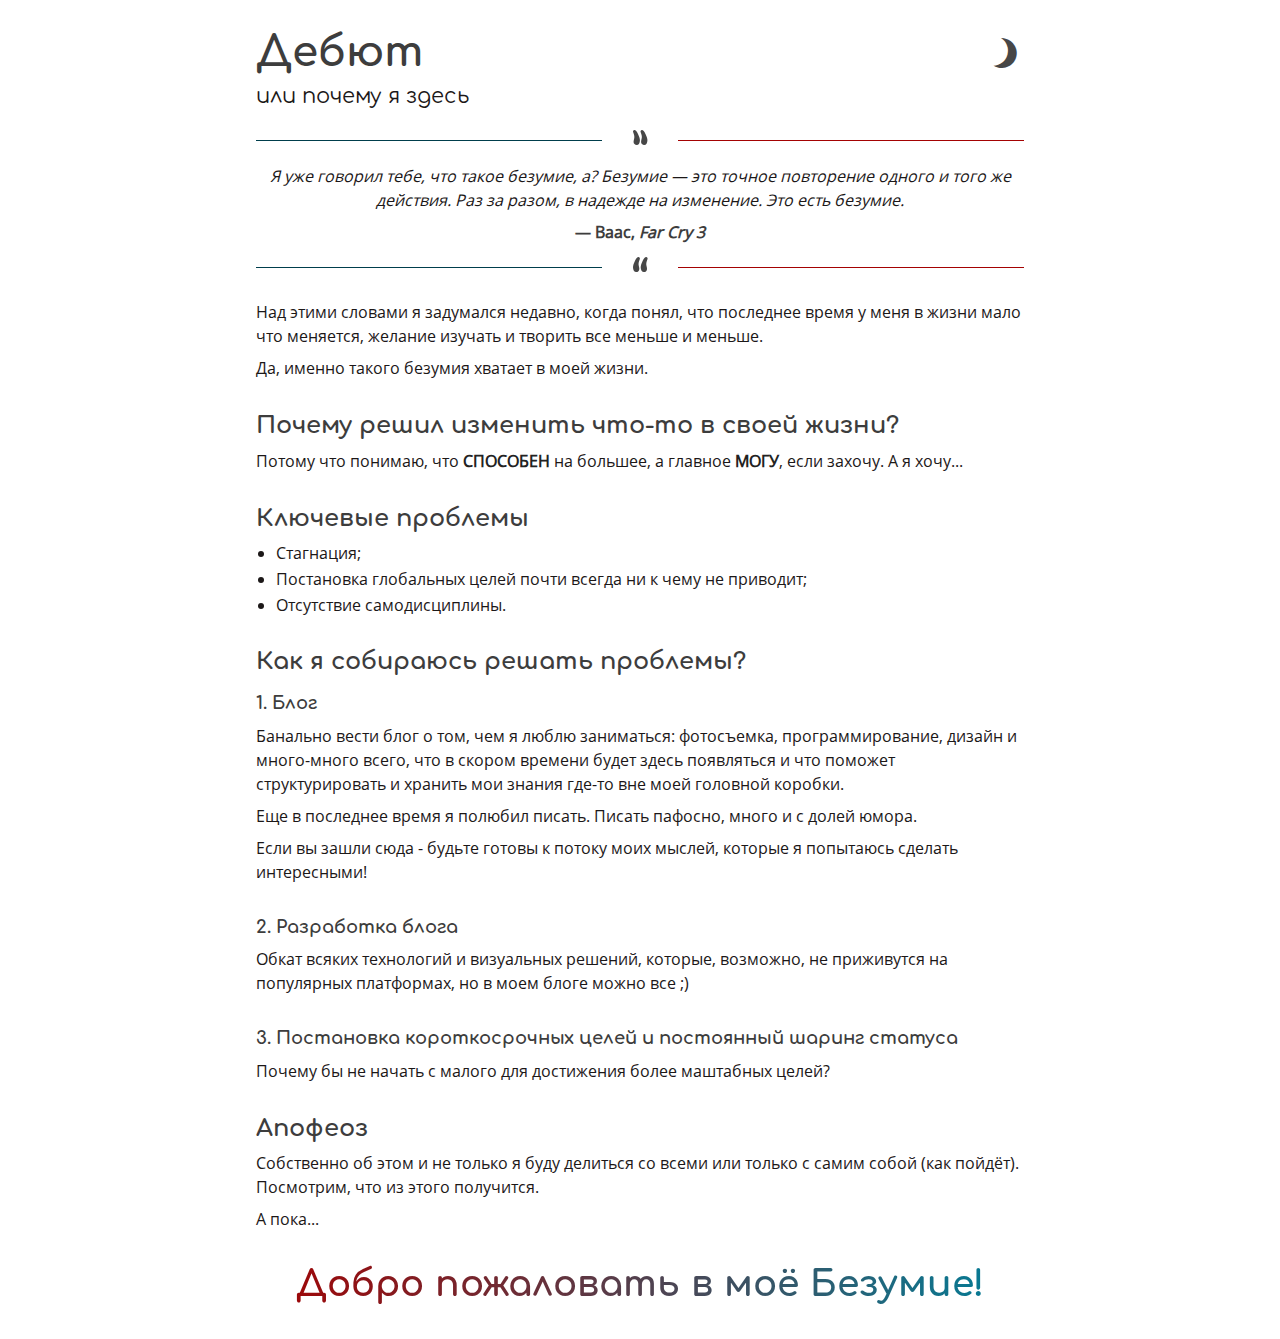
==== index.html @ 1cadfda0 "init: debut page" ====
<!DOCTYPE html>
<html lang="ru">
<head>
    <meta charset="UTF-8">
    <meta name="viewport" content="width=device-width, initial-scale=1.0">
    <title>Дебют</title>
    <link rel="stylesheet" href="./style.css">
    <link href="https://fonts.googleapis.com/icon?family=Material+Icons" rel="stylesheet">
</head>
<body data-theme="">
    <main class="main-container">
        <section class="title-container">
            <h1 class="title title_xl"><span>Дебют</span> <span class="button-theme"><i class="material-icons">brightness_3</i></span></h1>
            <p class="subtitle">или почему я здесь</p>
        </section>

        <section class="block-section">
            <blockquote class="quote">
                <p class="quote__text"> <i>Я уже говорил тебе, что такое безумие, а? Безумие — это точное повторение одного и того же действия. Раз за разом, в надежде на изменение. Это есть безумие.</i></p>
                <footer class="quote__autor">— Ваас,
                    <cite>Far Cry 3</cite>
                </footer>
            </blockquote>
        </section>

        <section class="block-section">
            <p class="text">Над этими словами я задумался недавно, когда понял, что последнее время у меня в жизни мало что меняется, желание изучать и творить все меньше и меньше.</p>
            <p class="text">Да, именно такого безумия хватает в моей жизни.</p>
        </section>
    
        <section class="block-section">
            <h3 class="title title_md">Почему решил изменить что-то в своей жизни?</h3>
            <p class="text">Потому что понимаю, что <strong>СПОСОБЕН</strong> на большее, а главное <strong>МОГУ</strong>, если захочу. А я хочу...</p>
        </section>
    
        <section class="block-section">
            <h3 class="title title_md">Ключевые проблемы</h3>
            <ul class="list">
                <li class="list__item">Стагнация;</li>
                <li class="list__item"> Постановка глобальных целей почти всегда ни к чему не приводит;</li>
                <li class="list__item">Отсутствие самодисциплины.</li>
            </ul>
        </section>
    
        <section class="block-section">
            <h3 class="title title_md">Как я собираюсь решать  проблемы?</h3>
            <section class="block-section">
                <h4 class="title title_sm">1. Блог</h4>
                <p class="text">Банально вести блог о том, чем я люблю заниматься: фотосъемка, программирование, дизайн и много-много всего, что в скором времени будет здесь появляться и что поможет структурировать и хранить мои знания где-то вне моей головной коробки.</p>
                <p class="text">Еще в последнее время я полюбил писать. Писать пафосно, много и с долей юмора.</p>
                <p class="text"> Если вы зашли сюда - будьте готовы к потоку моих мыслей, которые я попытаюсь сделать интересными!</p>
            </section>

            <section class="block-section">
                <h4 class="title title_sm">2. Разработка блога</h4>
                <p class="text">Обкат всяких технологий и визуальных решений, которые, возможно, не приживутся на популярных платформах, но в моем блоге можно все ;)</p>
            </section>

            <section class="block-section">
                <h4 class="title title_sm">3. Постановка короткосрочных целей и постоянный шаринг статуса</h4>
                <p class="text">Почему бы не начать с малого для достижения более маштабных целей?</p>
            </section>

        </section>
    
        <section class="block-section">
            <h3 class="title title_md">Апофеоз</h3>
            <p class="text">Собственно об этом и не только я буду делиться со всеми или только с самим собой (как пойдёт). Посмотрим, что из этого получится.</p>
            <p class="text">А пока...</p>
        </section>
        
        <div class="welcome-text">
            <span>
                Добро пожаловать в моё Безумие!
            </span>
        </div>
    </main>

    <script src="index.js"></script>
</body>
</html>
---- style.css ----
h1, html, body, p {
  margin: 0px;
  padding: 0; }

blockquote {
  padding: 0px;
  margin: 0px; }

@keyframes ring {
  0% {
    transform: scale(1) rotate(15deg); }
  50% {
    transform: scale(1.5) rotate(0deg); }
  100% {
    transform: scale(1) rotate(15deg); } }
@keyframes light-to-dark {
  from {
    background-color: white; }
  to {
    background-color: #171717; } }
@keyframes dark-to-light {
  from {
    background-color: #171717; }
  to {
    background-color: white; } }
@font-face {
  font-family: Comfortaa Bold;
  src: url(./fonts/Comfortaa-Bold.ttf); }
@font-face {
  font-family: Comfortaa Regular;
  src: url(./fonts/Comfortaa-Regular.ttf); }
@font-face {
  font-family: Open Sans Regular;
  src: url(./fonts/OpenSans-Regular.ttf); }
.title {
  font-family: Comfortaa Bold;
  color: #222;
  display: flex;
  justify-content: space-between;
  margin-bottom: 8px; }

.title_xl {
  font-size: 42px;
  line-height: 42px; }

.title_md {
  font-size: 24px;
  margin-top: 0px;
  line-height: 1.2; }

.title_sm {
  font-size: 18px;
  line-height: 1.3;
  margin-top: 16px; }

.quote {
  position: relative;
  font-family: Open Sans Regular;
  font-size: 16px;
  line-height: 1.5;
  text-align: center;
  padding: 24px 0;
  color: #474747; }

.quote::before {
  content: "\201D";
  font-family: Comfortaa Bold;
  font-size: 50px;
  color: #474747; }

.quote__text {
  margin-bottom: 8px; }

.quote__autor {
  color: #3D3D3D;
  font-weight: bold; }

.quote::after {
  content: "\201C";
  font-family: Comfortaa Bold;
  font-size: 50px;
  color: #474747; }

.quote::before {
  left: 0;
  right: 0;
  top: 0px;
  height: 1px;
  line-height: 0.7;
  background: linear-gradient(to right, #003E4C 45%, transparent 45%, transparent), linear-gradient(to right, transparent, transparent 55%, #A40202 55%);
  position: absolute; }

.quote::after {
  left: 0;
  right: 0;
  bottom: 0px;
  height: 1px;
  line-height: 0.7;
  background: linear-gradient(to right, #003E4C 45%, transparent 45%, transparent), linear-gradient(to right, transparent, transparent 55%, #A40202 55%);
  position: absolute; }

.subtitle {
  font-family: Comfortaa Regular;
  font-size: 21px; }

.main-container {
  padding: 32px 7%;
  max-width: 768px;
  margin: 0 auto; }

.title-container {
  margin-bottom: 32px; }

.text {
  color: #1c1818;
  font-family: Open Sans Regular;
  font-weight: 400;
  font-size: 16px;
  line-height: 1.5;
  margin-bottom: 8px; }

.list {
  font-family: Open Sans Regular;
  padding-left: 20px;
  margin-top: 0px;
  font-size: 16px; }

.list__item {
  margin-bottom: 4px; }

.block-section {
  margin-bottom: 32px; }

strong {
  color: #222; }

.welcome-text {
  font-family: Comfortaa Bold;
  font-size: 36px;
  line-height: 1.2;
  text-align: center;
  background: linear-gradient(to left, #007F9A, #A40202);
  background-clip: text;
  -webkit-background-clip: text;
  background-repeat: no-repeat;
  background-size: cover;
  color: transparent; }

.material-icons {
  font-family: 'Material Icons';
  font-weight: normal;
  font-style: normal;
  font-size: 36px !important;
  /* Preferred icon size */
  display: inline-block;
  line-height: 1;
  text-transform: none;
  letter-spacing: normal;
  word-wrap: normal;
  white-space: nowrap;
  direction: ltr;
  -webkit-font-smoothing: antialiased;
  text-rendering: optimizeLegibility;
  /* Support for Firefox. */
  -moz-osx-font-smoothing: grayscale; }

.button-theme {
  color: #474747;
  cursor: pointer;
  transform: rotate(15deg);
  animation: ring 1s .5s ease-in-out;
  transform-origin: 5% 50%; }

@media (prefers-color-scheme: dark) {
  html {
    background-color: #171717; }

  .title {
    color: white; }

  .title, .quote__autor {
    color: white; }

  .text, .list, .quote, .subtitle {
    color: #bbb; }

  .quote::after, .quote::before {
    color: white; }

  strong {
    color: white; }

  .button-theme {
    color: yellow; } }
body[data-theme='dark'] {
  background-color: #171717;
  animation-name: light-to-dark;
  animation-duration: .5s; }
  body[data-theme='dark'] .title {
    color: white; }
  body[data-theme='dark'] .title, body[data-theme='dark'] .quote__autor {
    color: white; }
  body[data-theme='dark'] .text, body[data-theme='dark'] .list, body[data-theme='dark'] .quote, body[data-theme='dark'] .subtitle {
    color: #bbb; }
  body[data-theme='dark'] .quote::after, body[data-theme='dark'] .quote::before {
    color: white; }
  body[data-theme='dark'] strong {
    color: white; }
  body[data-theme='dark'] .button-theme {
    color: yellow; }

@media (prefers-color-scheme: light) {
  body {
    background-color: white; }

  .title {
    color: #222; }

  .title, .quote__autor {
    color: #3D3D3D; }

  .text, .list, .quote, .subtitle {
    color: #1c1818; }

  .quote::after, .quote::before {
    color: #474747; }

  strong {
    color: #222; }

  .button-theme {
    color: #474747; } }
body[data-theme='light'] {
  background-color: white;
  animation-name: dark-to-light;
  animation-duration: .5s; }
  body[data-theme='light'] .title {
    color: #222; }
  body[data-theme='light'] .title, body[data-theme='light'] .quote__autor {
    color: #3D3D3D; }
  body[data-theme='light'] .text, body[data-theme='light'] .list, body[data-theme='light'] .quote, body[data-theme='light'] .subtitle {
    color: #1c1818; }
  body[data-theme='light'] .quote::after, body[data-theme='light'] .quote::before {
    color: #474747; }
  body[data-theme='light'] strong {
    color: #222; }
  body[data-theme='light'] .button-theme {
    color: #474747; }

/*# sourceMappingURL=style.css.map */
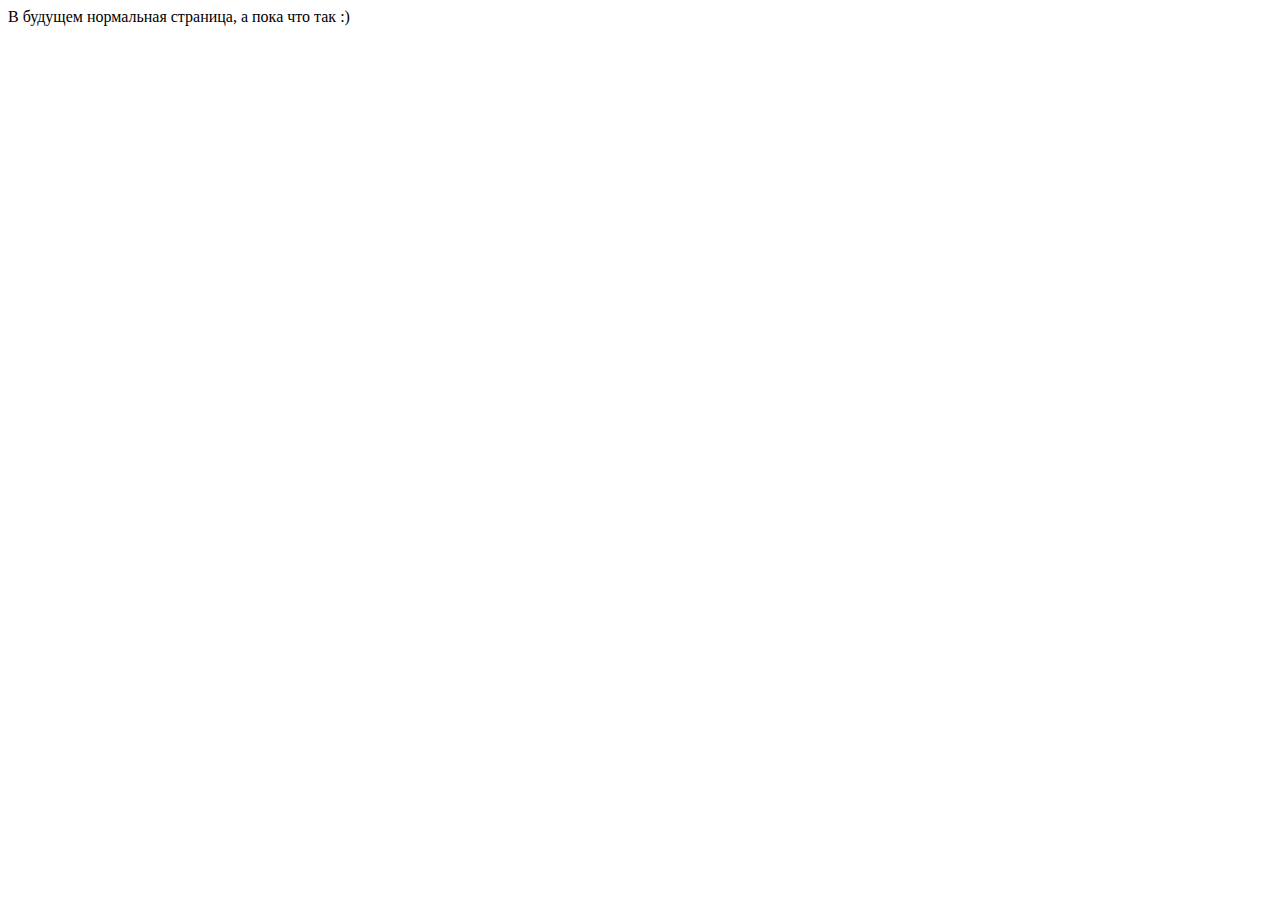
==== commit 4b2b8b52: "refactor(blog): blog structure" ====
--- a/index.html
+++ b/index.html
@@ -1,81 +1,12 @@
 <!DOCTYPE html>
-<html lang="ru">
+<html lang="en">
 <head>
-    <meta charset="UTF-8">
-    <meta name="viewport" content="width=device-width, initial-scale=1.0">
-    <title>Дебют</title>
-    <link rel="stylesheet" href="./style.css">
-    <link href="https://fonts.googleapis.com/icon?family=Material+Icons" rel="stylesheet">
+  <meta charset="UTF-8">
+  <meta http-equiv="X-UA-Compatible" content="IE=edge">
+  <meta name="viewport" content="width=device-width, initial-scale=1.0">
+  <title>Блог</title>
 </head>
-<body data-theme="">
-    <main class="main-container">
-        <section class="title-container">
-            <h1 class="title title_xl"><span>Дебют</span> <span class="button-theme"><i class="material-icons">brightness_3</i></span></h1>
-            <p class="subtitle">или почему я здесь</p>
-        </section>
-
-        <section class="block-section">
-            <blockquote class="quote">
-                <p class="quote__text"> <i>Я уже говорил тебе, что такое безумие, а? Безумие — это точное повторение одного и того же действия. Раз за разом, в надежде на изменение. Это есть безумие.</i></p>
-                <footer class="quote__autor">— Ваас,
-                    <cite>Far Cry 3</cite>
-                </footer>
-            </blockquote>
-        </section>
-
-        <section class="block-section">
-            <p class="text">Над этими словами я задумался недавно, когда понял, что последнее время у меня в жизни мало что меняется, желание изучать и творить все меньше и меньше.</p>
-            <p class="text">Да, именно такого безумия хватает в моей жизни.</p>
-        </section>
-    
-        <section class="block-section">
-            <h3 class="title title_md">Почему решил изменить что-то в своей жизни?</h3>
-            <p class="text">Потому что понимаю, что <strong>СПОСОБЕН</strong> на большее, а главное <strong>МОГУ</strong>, если захочу. А я хочу...</p>
-        </section>
-    
-        <section class="block-section">
-            <h3 class="title title_md">Ключевые проблемы</h3>
-            <ul class="list">
-                <li class="list__item">Стагнация;</li>
-                <li class="list__item"> Постановка глобальных целей почти всегда ни к чему не приводит;</li>
-                <li class="list__item">Отсутствие самодисциплины.</li>
-            </ul>
-        </section>
-    
-        <section class="block-section">
-            <h3 class="title title_md">Как я собираюсь решать  проблемы?</h3>
-            <section class="block-section">
-                <h4 class="title title_sm">1. Блог</h4>
-                <p class="text">Банально вести блог о том, чем я люблю заниматься: фотосъемка, программирование, дизайн и много-много всего, что в скором времени будет здесь появляться и что поможет структурировать и хранить мои знания где-то вне моей головной коробки.</p>
-                <p class="text">Еще в последнее время я полюбил писать. Писать пафосно, много и с долей юмора.</p>
-                <p class="text"> Если вы зашли сюда - будьте готовы к потоку моих мыслей, которые я попытаюсь сделать интересными!</p>
-            </section>
-
-            <section class="block-section">
-                <h4 class="title title_sm">2. Разработка блога</h4>
-                <p class="text">Обкат всяких технологий и визуальных решений, которые, возможно, не приживутся на популярных платформах, но в моем блоге можно все ;)</p>
-            </section>
-
-            <section class="block-section">
-                <h4 class="title title_sm">3. Постановка короткосрочных целей и постоянный шаринг статуса</h4>
-                <p class="text">Почему бы не начать с малого для достижения более маштабных целей?</p>
-            </section>
-
-        </section>
-    
-        <section class="block-section">
-            <h3 class="title title_md">Апофеоз</h3>
-            <p class="text">Собственно об этом и не только я буду делиться со всеми или только с самим собой (как пойдёт). Посмотрим, что из этого получится.</p>
-            <p class="text">А пока...</p>
-        </section>
-        
-        <div class="welcome-text">
-            <span>
-                Добро пожаловать в моё Безумие!
-            </span>
-        </div>
-    </main>
-
-    <script src="index.js"></script>
+<body>
+  В будущем нормальная страница, а пока что так :)
 </body>
 </html>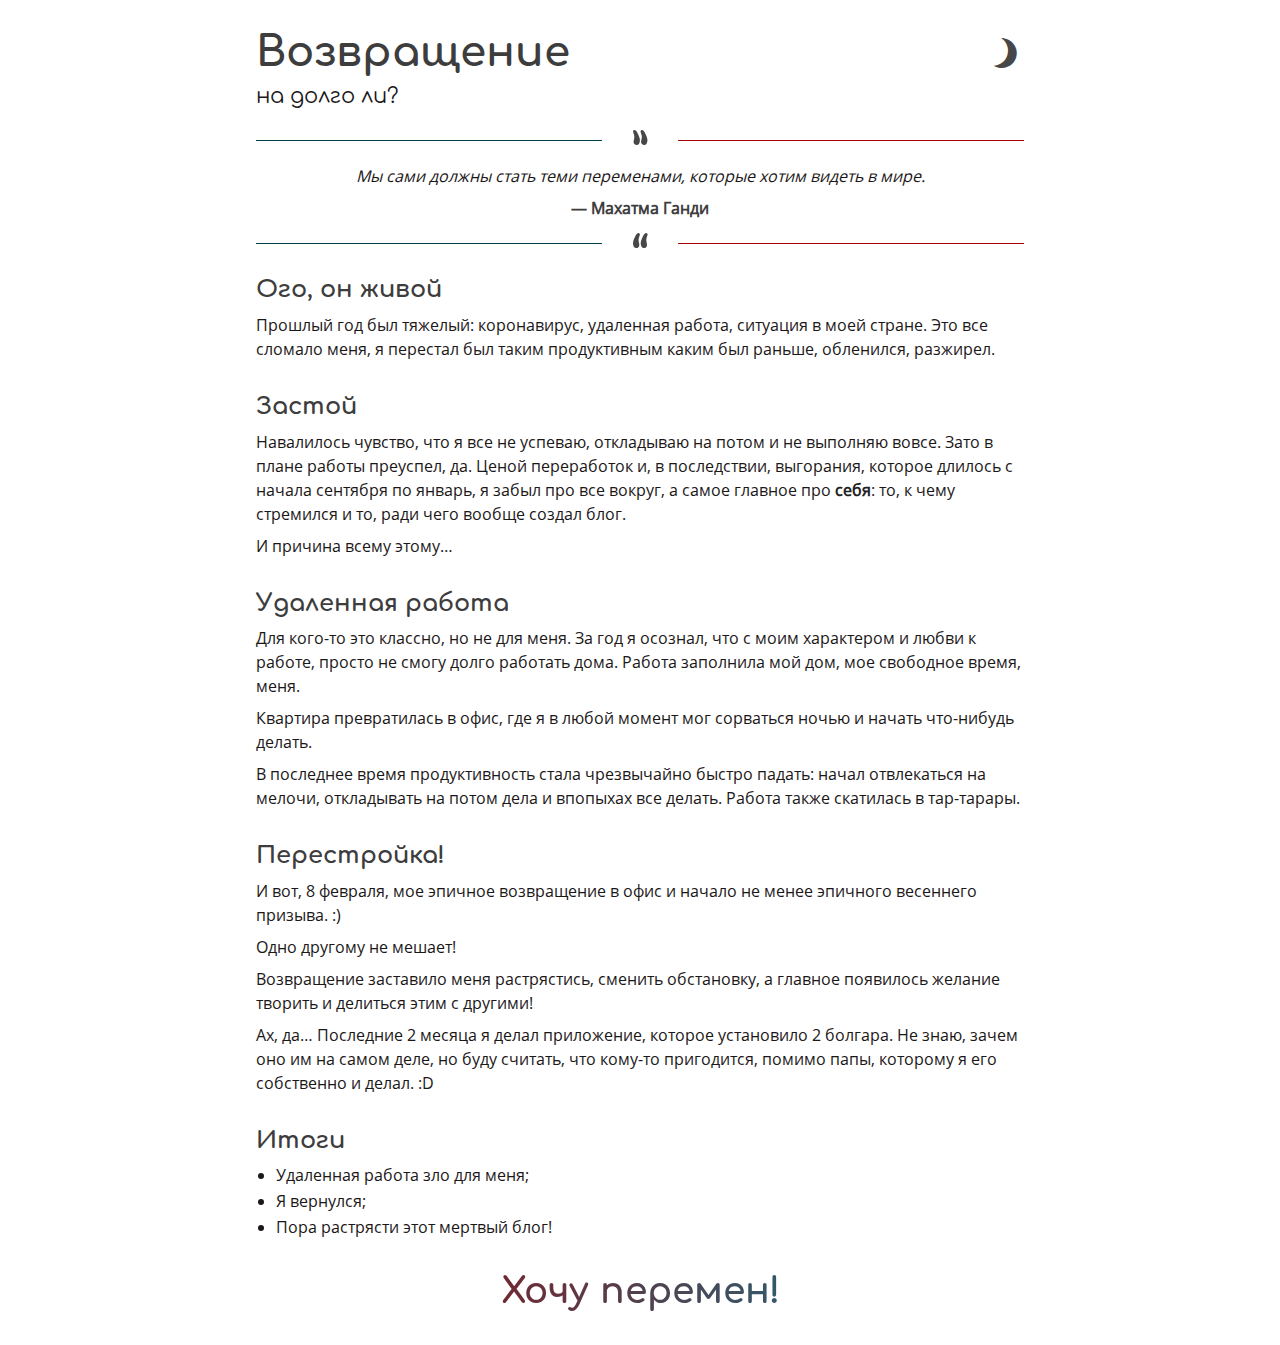
==== commit c546fff3: "fix(blog): release" ====
--- a/index.html
+++ b/index.html
@@ -1,12 +1,68 @@
 <!DOCTYPE html>
-<html lang="en">
+<html lang="ru">
 <head>
-  <meta charset="UTF-8">
-  <meta http-equiv="X-UA-Compatible" content="IE=edge">
-  <meta name="viewport" content="width=device-width, initial-scale=1.0">
-  <title>Блог</title>
+    <meta charset="UTF-8">
+    <meta name="viewport" content="width=device-width, initial-scale=1.0">
+    <title>Дебют</title>
+    <link rel="stylesheet" href="./common/style.css">
+    <link href="https://fonts.googleapis.com/icon?family=Material+Icons" rel="stylesheet">
 </head>
-<body>
-  В будущем нормальная страница, а пока что так :)
+<body data-theme="">
+    <main class="main-container">
+        <section class="title-container">
+            <h1 class="title title_xl"><span>Возвращение</span> <span class="button-theme"><i class="material-icons">brightness_3</i></span></h1>
+            <p class="subtitle">на долго ли?</p>
+        </section>
+
+        <section class="block-section">
+          <blockquote class="quote">
+              <p class="quote__text"> <i>Мы сами должны стать теми переменами, которые хотим видеть в мире. </i></p>
+              <footer class="quote__autor">— Махатма Ганди</footer>
+          </blockquote>
+      </section>
+
+        <section class="block-section">
+            <h3 class="title title_md">Ого, он живой</h3>
+            <p class="text">Прошлый год был тяжелый: коронавирус, удаленная работа, ситуация в моей стране. Это все сломало меня, я перестал был таким продуктивным каким был раньше, обленился, разжирел.</p>
+        </section>
+    
+        <section class="block-section">
+            <h3 class="title title_md">Застой</h3>
+            <p class="text">Навалилось чувство, что я все не успеваю, откладываю на потом и не выполняю вовсе. Зато в плане работы преуспел, да. Ценой переработок и, в последствии, выгорания, которое длилось с начала сентября по январь, я забыл про все вокруг, а самое главное про <strong>себя</strong>: то, к чему стремился и то, ради чего вообще создал блог.</p>
+            <p class="text">И причина всему этому…</p>
+        </section>
+    
+        <section class="block-section">
+          <h3 class="title title_md">Удаленная работа</h3>
+          <p class="text">Для кого-то это классно, но не для меня. За год я осознал, что с моим характером и любви к работе, просто не смогу долго работать дома. Работа заполнила мой дом, мое свободное время, меня. </p>
+          <p class="text">Квартира превратилась в офис, где я в любой момент мог сорваться ночью и начать что-нибудь делать.</p>
+          <p class="text">В последнее время продуктивность стала чрезвычайно быстро падать: начал отвлекаться на мелочи, откладывать на потом дела и впопыхах все делать. Работа также скатилась в тар-тарары.</p>
+        </section>
+    
+        <section class="block-section">
+            <h3 class="title title_md">Перестройка!</h3>
+            <p class="text">И вот, 8 февраля, мое эпичное возвращение в офис и начало не менее эпичного весеннего призыва. :)</p>
+            <p class="text">Одно другому не мешает!</p>
+            <p class="text">Возвращение заставило меня растрястись, сменить обстановку, а главное появилось желание творить и делиться этим с другими!</p>
+            <p class="text">Ах, да… Последние 2 месяца я делал приложение, которое установило 2 болгара. Не знаю, зачем оно им на самом деле, но буду считать, что кому-то пригодится, помимо папы, которому я его собственно и делал. :D
+            </p>
+        </section>
+
+        <section class="block-section">
+          <h3 class="title title_md">Итоги</h3>
+          <ul class="list">
+            <li class="list__item">Удаленная работа зло для меня;</li>
+            <li class="list__item">Я вернулся;</li>
+            <li class="list__item">Пора растрясти этот мертвый блог!</li>
+        </ul>
+          </p>
+      </section>
+        
+        <div class="welcome-text">
+            <span>Хочу перемен!</span>
+        </div>
+    </main>
+
+    <script src="./common/index.js"></script>
 </body>
 </html>--- a/common/style.css
+++ b/common/style.css
@@ -0,0 +1,250 @@
+h1, html, body, p {
+  margin: 0px;
+  padding: 0; }
+
+blockquote {
+  padding: 0px;
+  margin: 0px; }
+
+@keyframes ring {
+  0% {
+    transform: scale(1) rotate(15deg); }
+  50% {
+    transform: scale(1.5) rotate(0deg); }
+  100% {
+    transform: scale(1) rotate(15deg); } }
+@keyframes light-to-dark {
+  from {
+    background-color: white; }
+  to {
+    background-color: #171717; } }
+@keyframes dark-to-light {
+  from {
+    background-color: #171717; }
+  to {
+    background-color: white; } }
+@font-face {
+  font-family: Comfortaa Bold;
+  src: url(./fonts/Comfortaa-Bold.ttf); }
+@font-face {
+  font-family: Comfortaa Regular;
+  src: url(./fonts/Comfortaa-Regular.ttf); }
+@font-face {
+  font-family: Open Sans Regular;
+  src: url(./fonts/OpenSans-Regular.ttf); }
+.title {
+  font-family: Comfortaa Bold;
+  color: #222;
+  display: flex;
+  justify-content: space-between;
+  margin-bottom: 8px; }
+
+.title_xl {
+  font-size: 42px;
+  line-height: 42px; }
+
+.title_md {
+  font-size: 24px;
+  margin-top: 0px;
+  line-height: 1.2; }
+
+.title_sm {
+  font-size: 18px;
+  line-height: 1.3;
+  margin-top: 16px; }
+
+.quote {
+  position: relative;
+  font-family: Open Sans Regular;
+  font-size: 16px;
+  line-height: 1.5;
+  text-align: center;
+  padding: 24px 0;
+  color: #474747; }
+
+.quote::before {
+  content: "\201D";
+  font-family: Comfortaa Bold;
+  font-size: 50px;
+  color: #474747; }
+
+.quote__text {
+  margin-bottom: 8px; }
+
+.quote__autor {
+  color: #3D3D3D;
+  font-weight: bold; }
+
+.quote::after {
+  content: "\201C";
+  font-family: Comfortaa Bold;
+  font-size: 50px;
+  color: #474747; }
+
+.quote::before {
+  left: 0;
+  right: 0;
+  top: 0px;
+  height: 1px;
+  line-height: 0.7;
+  background: linear-gradient(to right, #003E4C 45%, transparent 45%, transparent), linear-gradient(to right, transparent, transparent 55%, #A40202 55%);
+  position: absolute; }
+
+.quote::after {
+  left: 0;
+  right: 0;
+  bottom: 0px;
+  height: 1px;
+  line-height: 0.7;
+  background: linear-gradient(to right, #003E4C 45%, transparent 45%, transparent), linear-gradient(to right, transparent, transparent 55%, #A40202 55%);
+  position: absolute; }
+
+.subtitle {
+  font-family: Comfortaa Regular;
+  font-size: 21px; }
+
+.main-container {
+  padding: 32px 7%;
+  max-width: 768px;
+  margin: 0 auto; }
+
+.title-container {
+  margin-bottom: 32px; }
+
+.text {
+  color: #1c1818;
+  font-family: Open Sans Regular;
+  font-weight: 400;
+  font-size: 16px;
+  line-height: 1.5;
+  margin-bottom: 8px; }
+
+.list {
+  font-family: Open Sans Regular;
+  padding-left: 20px;
+  margin-top: 0px;
+  font-size: 16px; }
+
+.list__item {
+  margin-bottom: 4px; }
+
+.block-section {
+  margin-bottom: 32px; }
+
+strong {
+  color: #222; }
+
+.welcome-text {
+  font-family: Comfortaa Bold;
+  font-size: 36px;
+  line-height: 1.2;
+  text-align: center;
+  background: linear-gradient(to left, #007F9A, #A40202);
+  background-clip: text;
+  -webkit-background-clip: text;
+  background-repeat: no-repeat;
+  background-size: cover;
+  color: transparent; }
+
+.material-icons {
+  font-family: 'Material Icons';
+  font-weight: normal;
+  font-style: normal;
+  font-size: 36px !important;
+  /* Preferred icon size */
+  display: inline-block;
+  line-height: 1;
+  text-transform: none;
+  letter-spacing: normal;
+  word-wrap: normal;
+  white-space: nowrap;
+  direction: ltr;
+  -webkit-font-smoothing: antialiased;
+  text-rendering: optimizeLegibility;
+  /* Support for Firefox. */
+  -moz-osx-font-smoothing: grayscale; }
+
+.button-theme {
+  color: #474747;
+  cursor: pointer;
+  transform: rotate(15deg);
+  animation: ring 1s .5s ease-in-out;
+  transform-origin: 5% 50%; }
+
+@media (prefers-color-scheme: dark) {
+  html {
+    background-color: #171717; }
+
+  .title {
+    color: white; }
+
+  .title, .quote__autor {
+    color: white; }
+
+  .text, .list, .quote, .subtitle {
+    color: #bbb; }
+
+  .quote::after, .quote::before {
+    color: white; }
+
+  strong {
+    color: white; }
+
+  .button-theme {
+    color: yellow; } }
+body[data-theme='dark'] {
+  background-color: #171717;
+  animation-name: light-to-dark;
+  animation-duration: .5s; }
+  body[data-theme='dark'] .title {
+    color: white; }
+  body[data-theme='dark'] .title, body[data-theme='dark'] .quote__autor {
+    color: white; }
+  body[data-theme='dark'] .text, body[data-theme='dark'] .list, body[data-theme='dark'] .quote, body[data-theme='dark'] .subtitle {
+    color: #bbb; }
+  body[data-theme='dark'] .quote::after, body[data-theme='dark'] .quote::before {
+    color: white; }
+  body[data-theme='dark'] strong {
+    color: white; }
+  body[data-theme='dark'] .button-theme {
+    color: yellow; }
+
+@media (prefers-color-scheme: light) {
+  body {
+    background-color: white; }
+
+  .title {
+    color: #222; }
+
+  .title, .quote__autor {
+    color: #3D3D3D; }
+
+  .text, .list, .quote, .subtitle {
+    color: #1c1818; }
+
+  .quote::after, .quote::before {
+    color: #474747; }
+
+  strong {
+    color: #222; }
+
+  .button-theme {
+    color: #474747; } }
+body[data-theme='light'] {
+  background-color: white;
+  animation-name: dark-to-light;
+  animation-duration: .5s; }
+  body[data-theme='light'] .title {
+    color: #222; }
+  body[data-theme='light'] .title, body[data-theme='light'] .quote__autor {
+    color: #3D3D3D; }
+  body[data-theme='light'] .text, body[data-theme='light'] .list, body[data-theme='light'] .quote, body[data-theme='light'] .subtitle {
+    color: #1c1818; }
+  body[data-theme='light'] .quote::after, body[data-theme='light'] .quote::before {
+    color: #474747; }
+  body[data-theme='light'] strong {
+    color: #222; }
+  body[data-theme='light'] .button-theme {
+    color: #474747; }
+
+/*# sourceMappingURL=style.css.map */
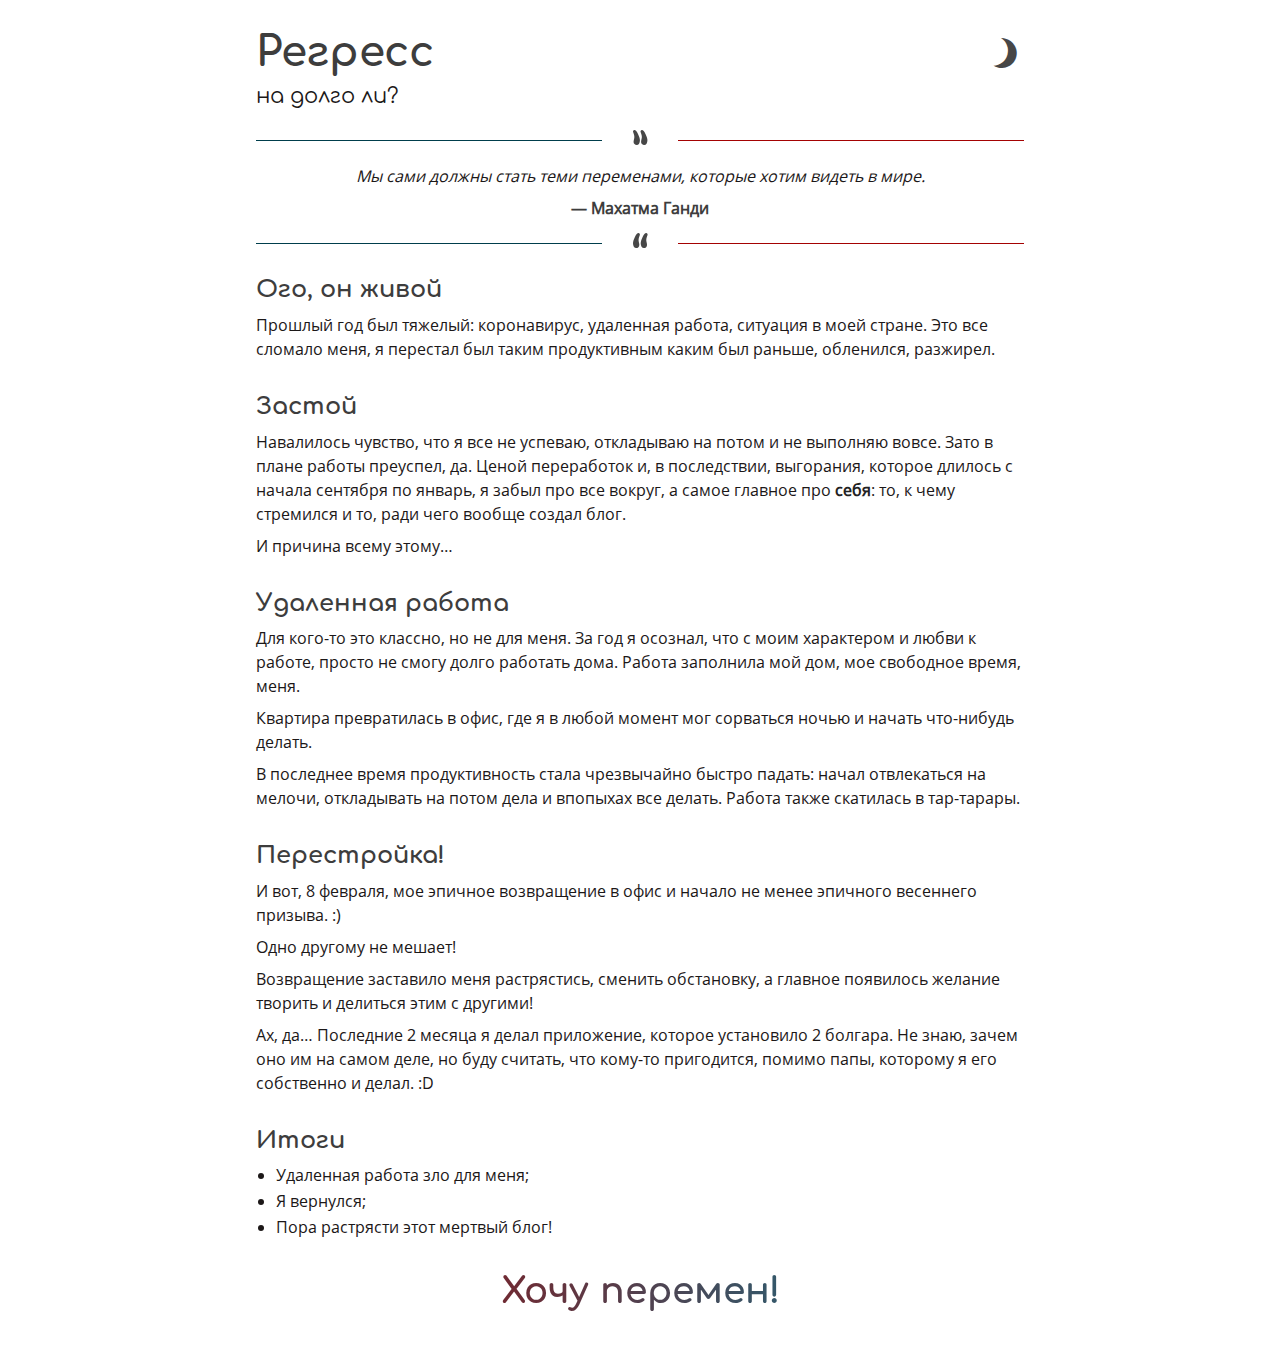
==== commit 0b397e37: "fix(blog) post title size" ====
--- a/index.html
+++ b/index.html
@@ -10,7 +10,7 @@
 <body data-theme="">
     <main class="main-container">
         <section class="title-container">
-            <h1 class="title title_xl"><span>Возвращение</span> <span class="button-theme"><i class="material-icons">brightness_3</i></span></h1>
+            <h1 class="title title_xl"><span>Регресс</span> <span class="button-theme"><i class="material-icons">brightness_3</i></span></h1>
             <p class="subtitle">на долго ли?</p>
         </section>
 
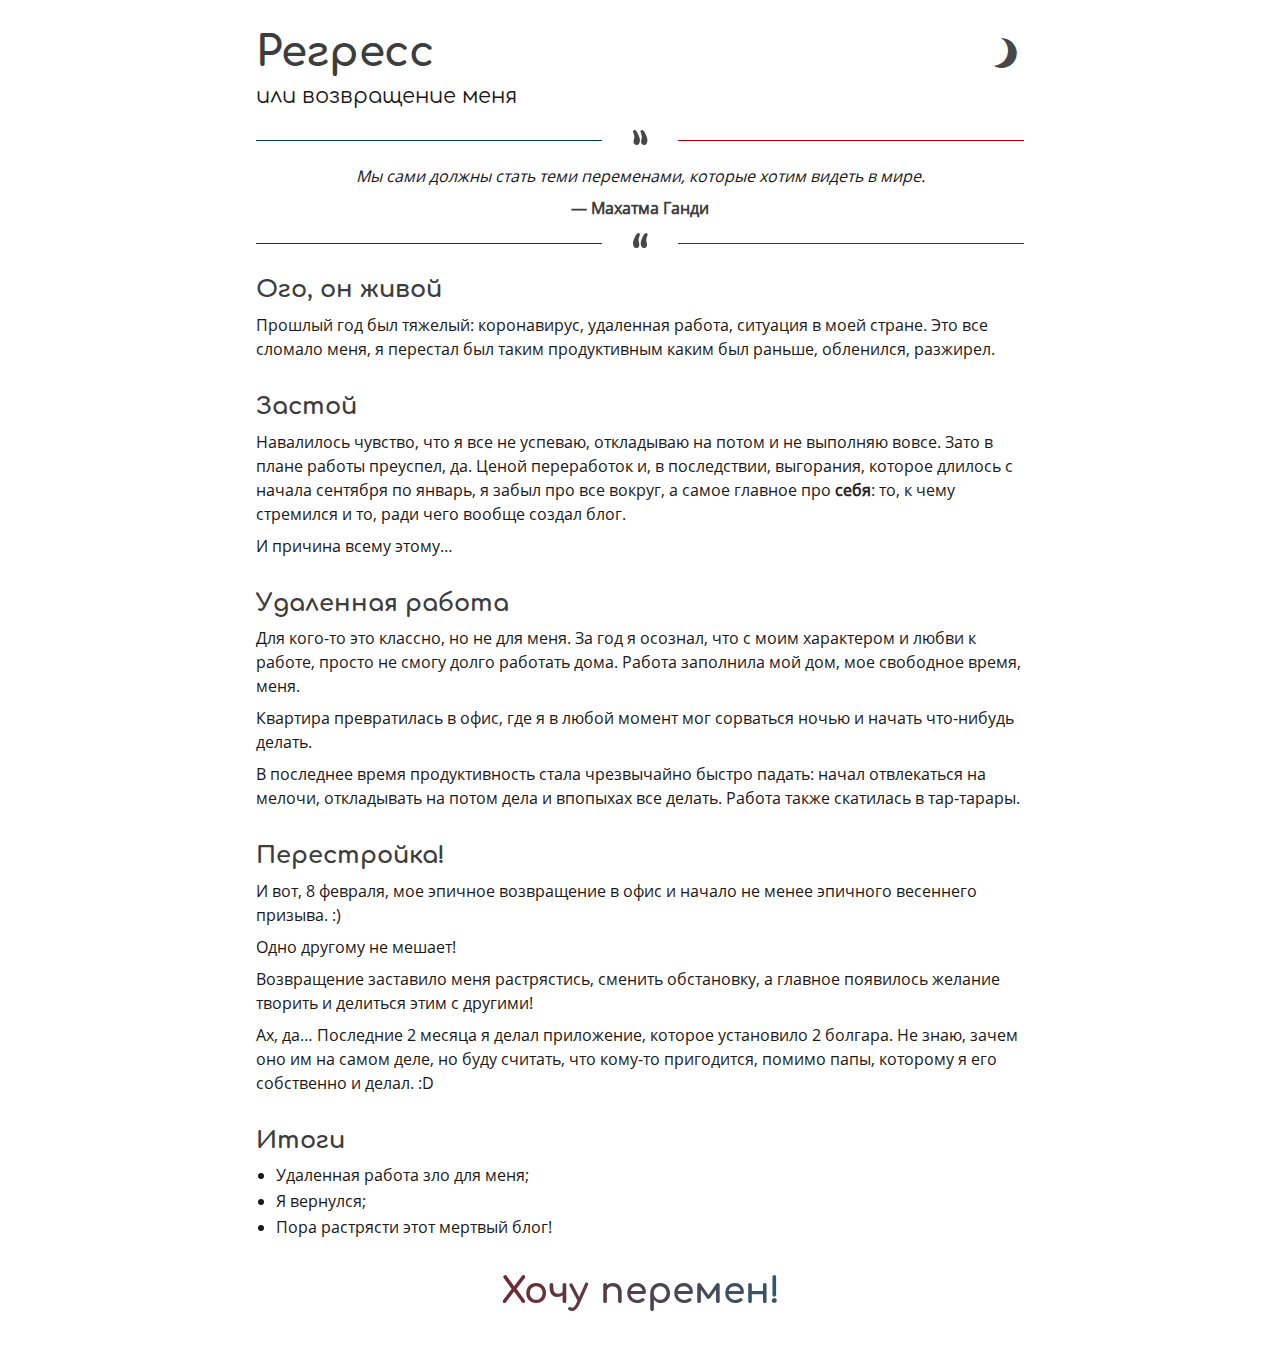
==== commit 5ef49955: "fix(blog) post subtitle" ====
--- a/index.html
+++ b/index.html
@@ -11,7 +11,7 @@
     <main class="main-container">
         <section class="title-container">
             <h1 class="title title_xl"><span>Регресс</span> <span class="button-theme"><i class="material-icons">brightness_3</i></span></h1>
-            <p class="subtitle">на долго ли?</p>
+            <p class="subtitle">или возвращение меня</p>
         </section>
 
         <section class="block-section">
